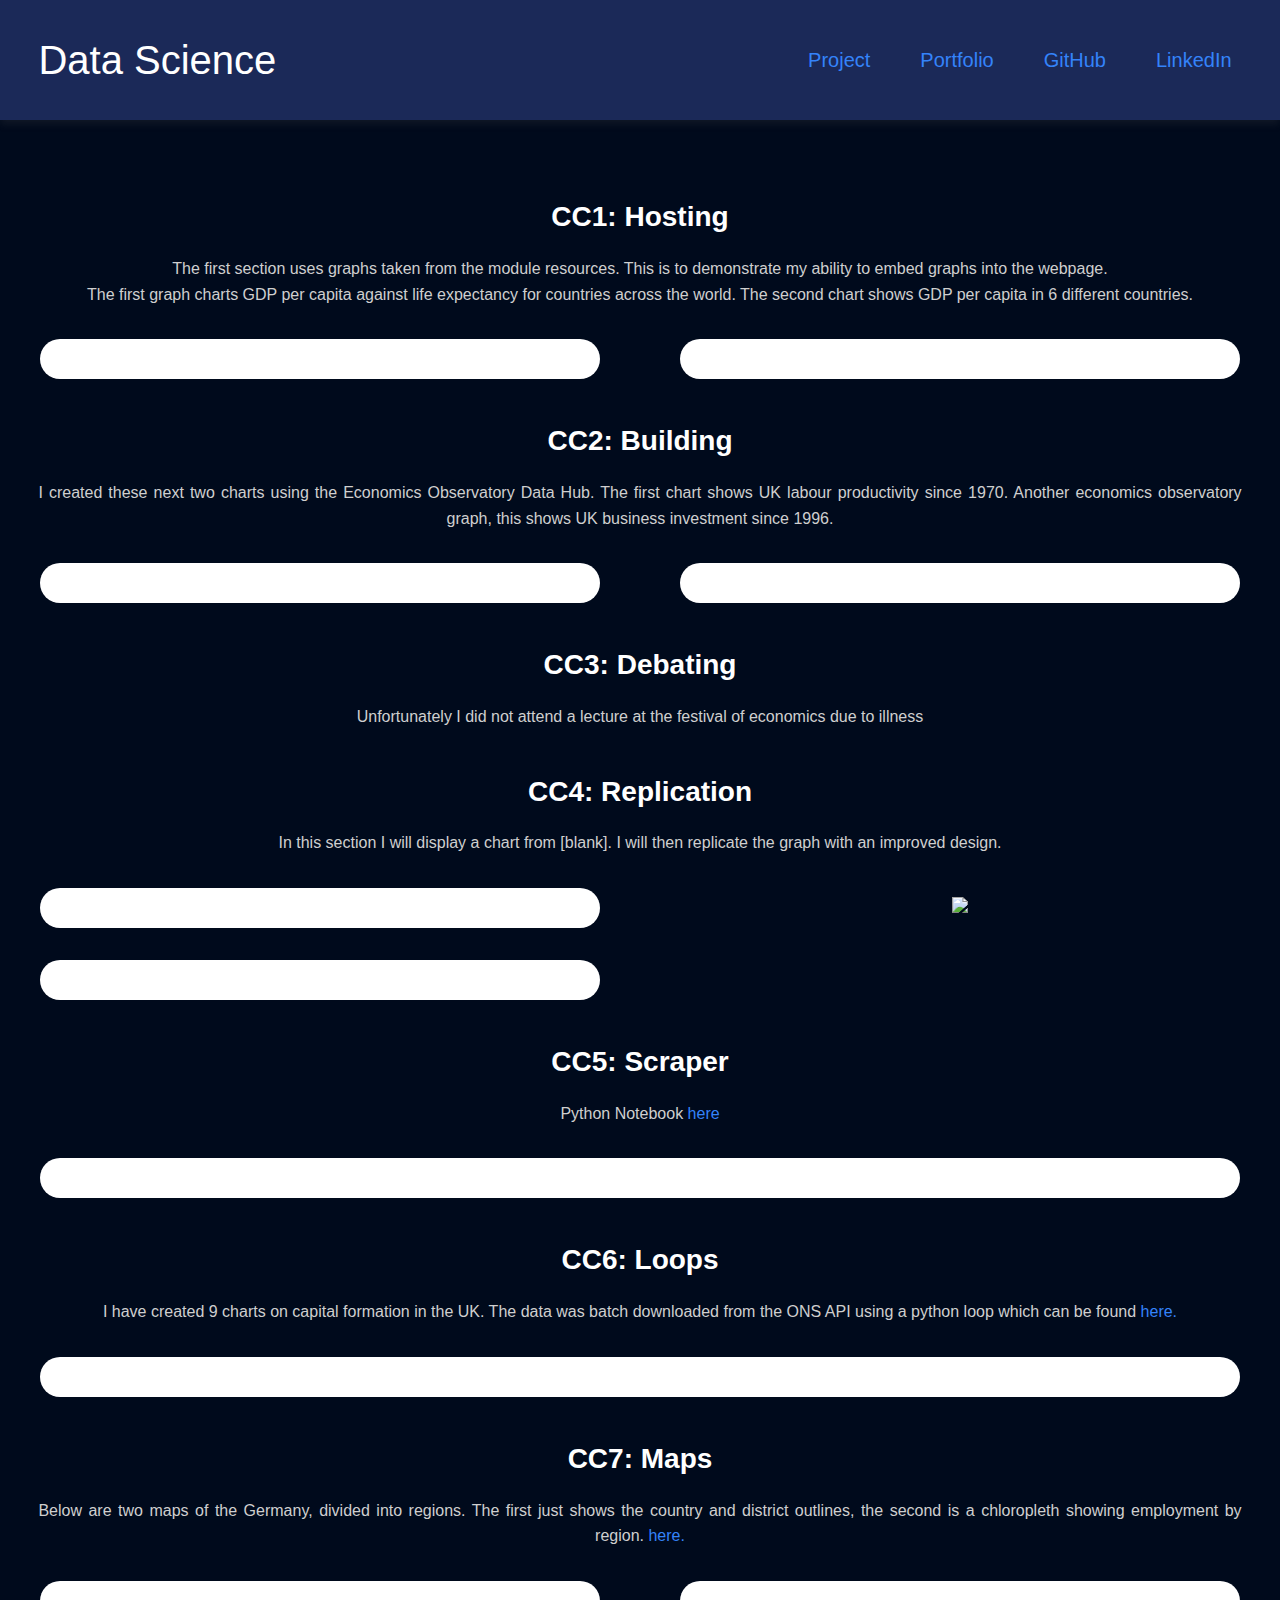
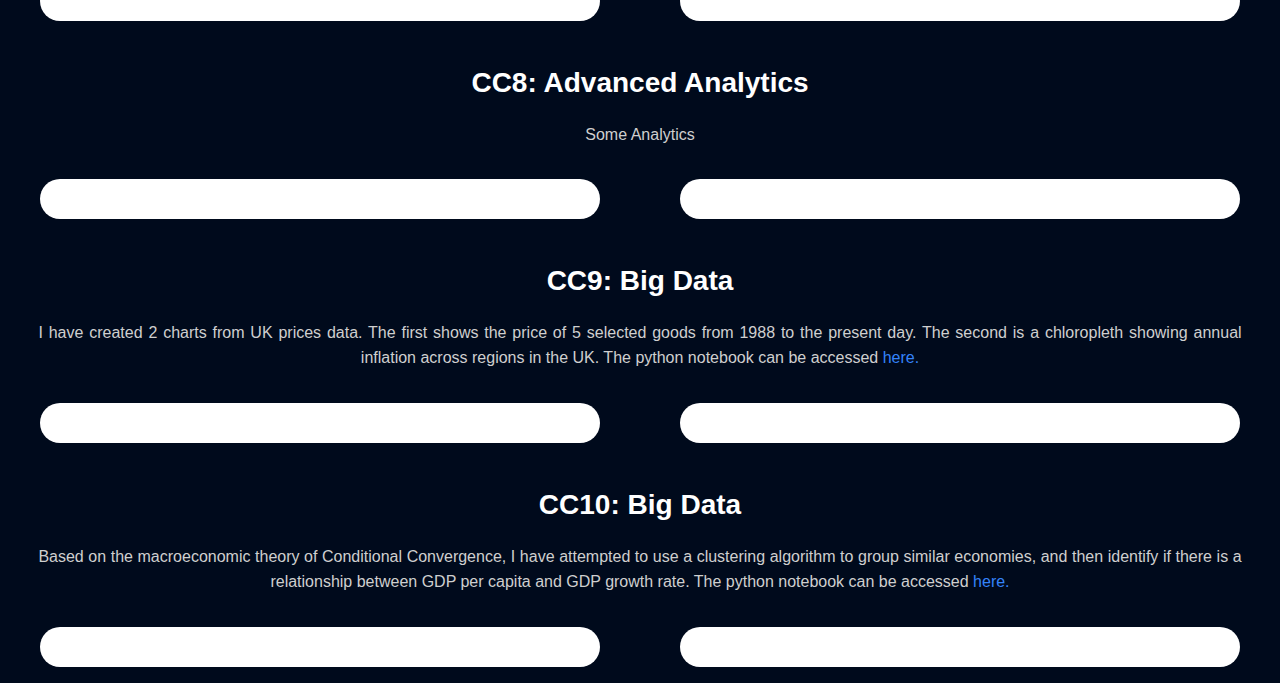
==== portfolio.html @ aefaff04 "replication cc" ====
<!DOCTYPE html>
<html> 

<head>    
    <!-- The head tag links to resources our page needs and defines information about it. Tags in the <head> aren't displayed on the page. -->    <!-- Try swapping example1.css to another, and take a look at example1.css to see if you understand it-->
    <link rel="stylesheet" type="text/css" href="index.css">
    <title>Nicholas Oldroyd Portfolio</title> <!-- The title displayed in the browser tab, not on the page itself -->

    <!-- This is a link to the vega-lite which we're using to make graphs -->
    <script src="https://cdn.jsdelivr.net/npm/vega@5"></script>
    <script src="https://cdn.jsdelivr.net/npm/vega-lite@5"></script>
    <script src="https://cdn.jsdelivr.net/npm/vega-embed@6"></script>
    <meta name="viewport" content="width=device-width, initial-scale=1">

    <style>
        #chartGrid {
            display: flex;
        }
        
    </style>
</head>

<body> 
    <div class="header">
        <div class="header-left">
            Data Science
        </div>
        <div class="header-right"> 
                    <a class="header-element" href="https://n-oldroyd.github.io">Project</a>
                    <a class="header-element" href="https://n-oldroyd.github.io/portfolio.html">Portfolio</a>
                    <a class="header-element" href="https://github.com/N-Oldroyd/N-Oldroyd.github.io">GitHub</a>
                    <a class="header-element" href="https://www.linkedin.com/in/nicholas-oldroyd-3911132a3/">LinkedIn</a>
        </div>
    </div>

    <br>
    <br>

    <!-- We're organising the page int, with eaccontaining a chart, title and a description -->
        <div class="row">
            <div>
                <h2>CC1: Hosting</h2>
                <p> 
                    The first section uses graphs taken from the module resources. This is to demonstrate my ability to embed graphs into the webpage.
                <br>
                The first graph charts GDP per capita against life expectancy for countries across the world. The second chart shows GDP per capita in 6 different countries.
                </p>
            </div>
            
        </div>

    

        <div class="row">
            <div>
                <figure id="Location2"></figure>
            </div>
            <div>
                <figure id="Location1"></figure> 
            </div>
        </div>

    <script>
        let figure_1_spec = "https://raw.githubusercontent.com/EconomicsObservatory/courses/main/2/s2_chart2.json"; // We're storing the URL of the graph we want to display in a variable
                                                                                                                        // You should have a spec for a graph in this same folder. Just specify its name here, e.g. let figure_1_spec = "chart1.json"
        vegaEmbed('#Location1', figure_1_spec) // We're using the vegaEmbed function to put a graph in the element with id figure_1
    </script>
    <script>        
        let figure_2_spec = "https://raw.githubusercontent.com/N-Oldroyd/N-Oldroyd.github.io/refs/heads/main/wk1_chart1.json"; 
        vegaEmbed('#Location2', figure_2_spec) 
        
    </script>


        <div class="row">
            <div>
                <h2>CC2: Building</h2>
                <p> 
                    I created these next two charts using the Economics Observatory Data Hub.  
                    The first chart shows UK labour productivity since 1970. Another economics observatory graph, this shows UK business investment since 1996.
                </p>
            </div>
            
            
        </div>

        <div class="row">
            <div>
                <figure id="Location3"></figure>
            </div>
            <div>
                <figure id="Location4"></figure>
            </div>
        </div>
        
    <script>        
        let figure_3_spec = "https://raw.githubusercontent.com/N-Oldroyd/N-Oldroyd.github.io/refs/heads/main/uk_productivity.json"; 
        vegaEmbed('#Location3', figure_3_spec) 
    </script>

    <script>        
        let figure_4_spec = "https://raw.githubusercontent.com/N-Oldroyd/N-Oldroyd.github.io/refs/heads/main/uk_bus_investment.json"; 
        vegaEmbed('#Location4', figure_4_spec) 
    </script>


        <div class="row">
            <div>
                <h2>CC3: Debating</h2>
                <p>
                    Unfortunately I did not attend a lecture at the festival of economics due to illness
                </p>
            </div>
        </div>
    


        <div class="row">
            <div>
                <h2>CC4: Replication</h2>
                <p>
                    In this section I will display a chart from [blank]. I will then replicate the graph with an improved design.
                </p>
            </div>
            
        </div>

    

        <div class="row">
                <div>
                    <figure id="Location6"></figure>
                </div>
                <div>
                <img src="https://raw.githubusercontent.com/N-Oldroyd/N-Oldroyd.github.io/refs/heads/main/tufte_image.png">
                </div>
                <div>
                    <figure id="Location17"></figure>
                </div>
            </div>

            <script>        
                let figure_17_spec = "https://raw.githubusercontent.com/N-Oldroyd/N-Oldroyd.github.io/refs/heads/main/tufte_improvement.json"; 
                vegaEmbed('#Location17', figure_17_spec) 
            </script>
            <script>        
                let figure_6_spec = "https://raw.githubusercontent.com/N-Oldroyd/N-Oldroyd.github.io/refs/heads/main/tufte_copy.vega"; 
                vegaEmbed('#Location6', figure_6_spec) 
            </script>

        <div class="row">
            <div>
                <h2>CC5: Scraper</h2>
                <p>
                    Python Notebook <a href="https://colab.research.google.com/drive/1_mjaSIK92zZlU6w-7JpMdXhY2xMoplzl?usp=sharing">here</a>
                </p>
            </div>
        </div>
        <div class="row">
            <div>
                <figure id="Location7"></figure>
            </div>
        </div>
    
        <script>        
            let figure_7_spec = "https://raw.githubusercontent.com/N-Oldroyd/N-Oldroyd.github.io/refs/heads/main/sailing_scraper_chart.json"; 
            vegaEmbed('#Location7', figure_7_spec) 
        </script>


        <div class="row">
            <div>
                <h2>CC6: Loops</h2>
                <p>
                    I have created 9 charts on capital formation in the UK. The data was batch downloaded from the ONS API using a python loop which can be found 
                    <a href = 'https://colab.research.google.com/drive/1PpciCS-9NJ8jqQnmZk7qFUiHZkbI3kdY?usp=sharing'>here.</a>
                </p>
            </div>
        </div>

        <div class="row">
            <div>
                <figure id="Location8"></figure>
            </div>
        </div>
    
    <script>        
        let figure_8_spec = "https://raw.githubusercontent.com/N-Oldroyd/N-Oldroyd.github.io/refs/heads/main/capital_charts.json"; 
        vegaEmbed('#Location8', figure_8_spec) 
    </script>

<div class="row">
    <div>
        <h2>CC7: Maps</h2>
        <p>
            Below are two maps of the Germany, divided into regions. The first just shows the country and district outlines, the second
            is a chloropleth showing employment by region.
            <a href = 'https://colab.research.google.com/drive/1PpciCS-9NJ8jqQnmZk7qFUiHZkbI3kdY?usp=sharing'>here.</a>
        </p>
    </div>
</div>

<div class="row">
    <div>
        <figure id="Location9"></figure>
    </div>
    <div>
        <figure id="Location10"></figure>
    </div>
</div>

<script>        
let figure_9_spec = "https://raw.githubusercontent.com/N-Oldroyd/N-Oldroyd.github.io/refs/heads/main/germany_map.json"; 
vegaEmbed('#Location9', figure_9_spec) 
</script>

<script>        
    let figure_10_spec = "https://raw.githubusercontent.com/N-Oldroyd/N-Oldroyd.github.io/refs/heads/main/germany_employment_map.json"; 
    vegaEmbed('#Location10', figure_10_spec) 
    </script>

<div class="row">
    <div>
        <h2>CC8: Advanced Analytics</h2>
        <p>
            Some Analytics
        </p>
    </div>
</div>

<div class="row">
    <div>
        <figure id="Location11"></figure>
    </div>
    <div>
        <figure id="Location12"></figure>
    </div>
</div>

<script>        
let figure_11_spec = "https://raw.githubusercontent.com/N-Oldroyd/N-Oldroyd.github.io/refs/heads/main/gdphrs_gfcf_chart.json"; 
vegaEmbed('#Location11', figure_11_spec) 
</script>

<script>        
    let figure_12_spec = "https://raw.githubusercontent.com/N-Oldroyd/N-Oldroyd.github.io/refs/heads/main/germany_employment_map.json"; 
    vegaEmbed('#Location12', figure_12_spec) 
    </script>

<div class="row">
    <div>
        <h2>CC9: Big Data</h2>
        <p>
            I have created 2 charts from UK prices data. The first shows the price of 5 selected goods from 1988 to the present day.
            The second is a chloropleth showing annual inflation across regions in the UK. The python notebook can be accessed 
            <a href = 'https://colab.research.google.com/drive/1tYeB_kkpq83DTimM967jhnOpi1T4MmuJ?usp=sharing'>here.</a>
        </p>
    </div>
    
</div>


<div class="row">
    <div>
        <figure id="Location13"></figure>
    </div>
    <div>
        <figure id="Location14"></figure>
    </div>
</div>

<script>        
    let figure_13_spec = "https://raw.githubusercontent.com/N-Oldroyd/N-Oldroyd.github.io/refs/heads/main/vice_price_chart.json"; 
    vegaEmbed('#Location13', figure_13_spec) 
</script>

<script>        
let figure_14_spec = "https://raw.githubusercontent.com/N-Oldroyd/N-Oldroyd.github.io/refs/heads/main/regional_inflation_chloropleth.json"; 
vegaEmbed('#Location14', figure_14_spec) 
</script>

<div class="row">
    <div>
        <h2>CC10: Big Data</h2>
            <p>
                Based on the macroeconomic theory of Conditional Convergence, I have attempted to use a clustering algorithm to
                group similar economies, and then identify if there is a relationship between GDP per capita and GDP growth rate.
                The python notebook can be accessed 
                <a href = 'https://colab.research.google.com/drive/1tYeB_kkpq83DTimM967jhnOpi1T4MmuJ?usp=sharing'>here.</a>
            </p>
        </div>              
</div>
            

<div class="row">
    <div>
        <figure id="Location15"></figure>
    </div>
    <div>
        <figure id="Location16"></figure>
    </div>
</div>

<script>        
    let figure_15_spec = "https://raw.githubusercontent.com/N-Oldroyd/N-Oldroyd.github.io/refs/heads/main/vice_price_chart.json"; 
    vegaEmbed('#Location15', figure_15_spec) 
</script>

<script>        
let figure_16_spec = "https://raw.githubusercontent.com/N-Oldroyd/N-Oldroyd.github.io/refs/heads/main/regional_inflation_chloropleth.json"; 
vegaEmbed('#Location16', figure_16_spec) 
</script>


</body>
    
</html>
---- index.css ----
body { 
  font-family: 'Gill Sans', Helvetica, Arial, sans-serif;
  font-size: 16px;
  color: #cfcfcf;
  line-height: 1.6;
  background-color: #000a1c;
  padding-top: 0px;
  margin: 0px
}


/* Headings */
.header {
  text-align: center;
  background: #1b2958;
  color: rgb(255, 255, 255);
  font-size: 30px;
  display: flex;
  justify-content: space-between;
  align-items: center;
  height: 120px;
  width: 100%;
  box-shadow: 0px 4px 8px rgba(87, 87, 87, 0.2);
}

.header-element {
  font-size: 20px;
  text-align: center;
  color: rgb(52, 131, 250);
  padding: 10px;
  border-radius: 5px
}

.header-right {
  display: flex;
  gap: 30px;
  float:right;
  text-align: center;
  padding-right: 3%;
}

.header-left {
  float: left;
  font-size: 40px;
  padding-left: 3%;
}

h1, h2, h3, h4, h5, h6 {
  color: #ffffff;
  margin-top: 24px;
  margin-bottom: 16px;
  font-weight: 600;
}

/* We want the headings to be a little bigger than the paragraph text */
.big { /* This is the class we created in the HTML file, you can use it to style any element */
  font-size: 2.5em;
}

h2 {
  font-size: 1.75em;
}

.small {
  font-size: 1.25em;
}

/* Paragraph */
p {
  margin-bottom: 1em;
  font-weight: 300;
  margin-right: 3%;
  margin-left: 3%;
  text-align: justify;
  text-align-last: center;
  text-justify: inter-word;
}

.row {
  display: grid;
  grid-template-columns: repeat(auto-fit, minmax(500px, 1fr));
  align-items: center;
  text-align: center;

}
/* Links */
/* We want the links to be a little more visible  and a different color */
a {
  color: rgb(52, 131, 250);
  text-decoration: none;
}

a:hover {
  background-color: white;
  
}
  
/* Images */
img {
  max-width: 100%;
  height: auto;
}

figure {
  border-radius: 20px;
  padding: 20px;
  background-color: white;
}
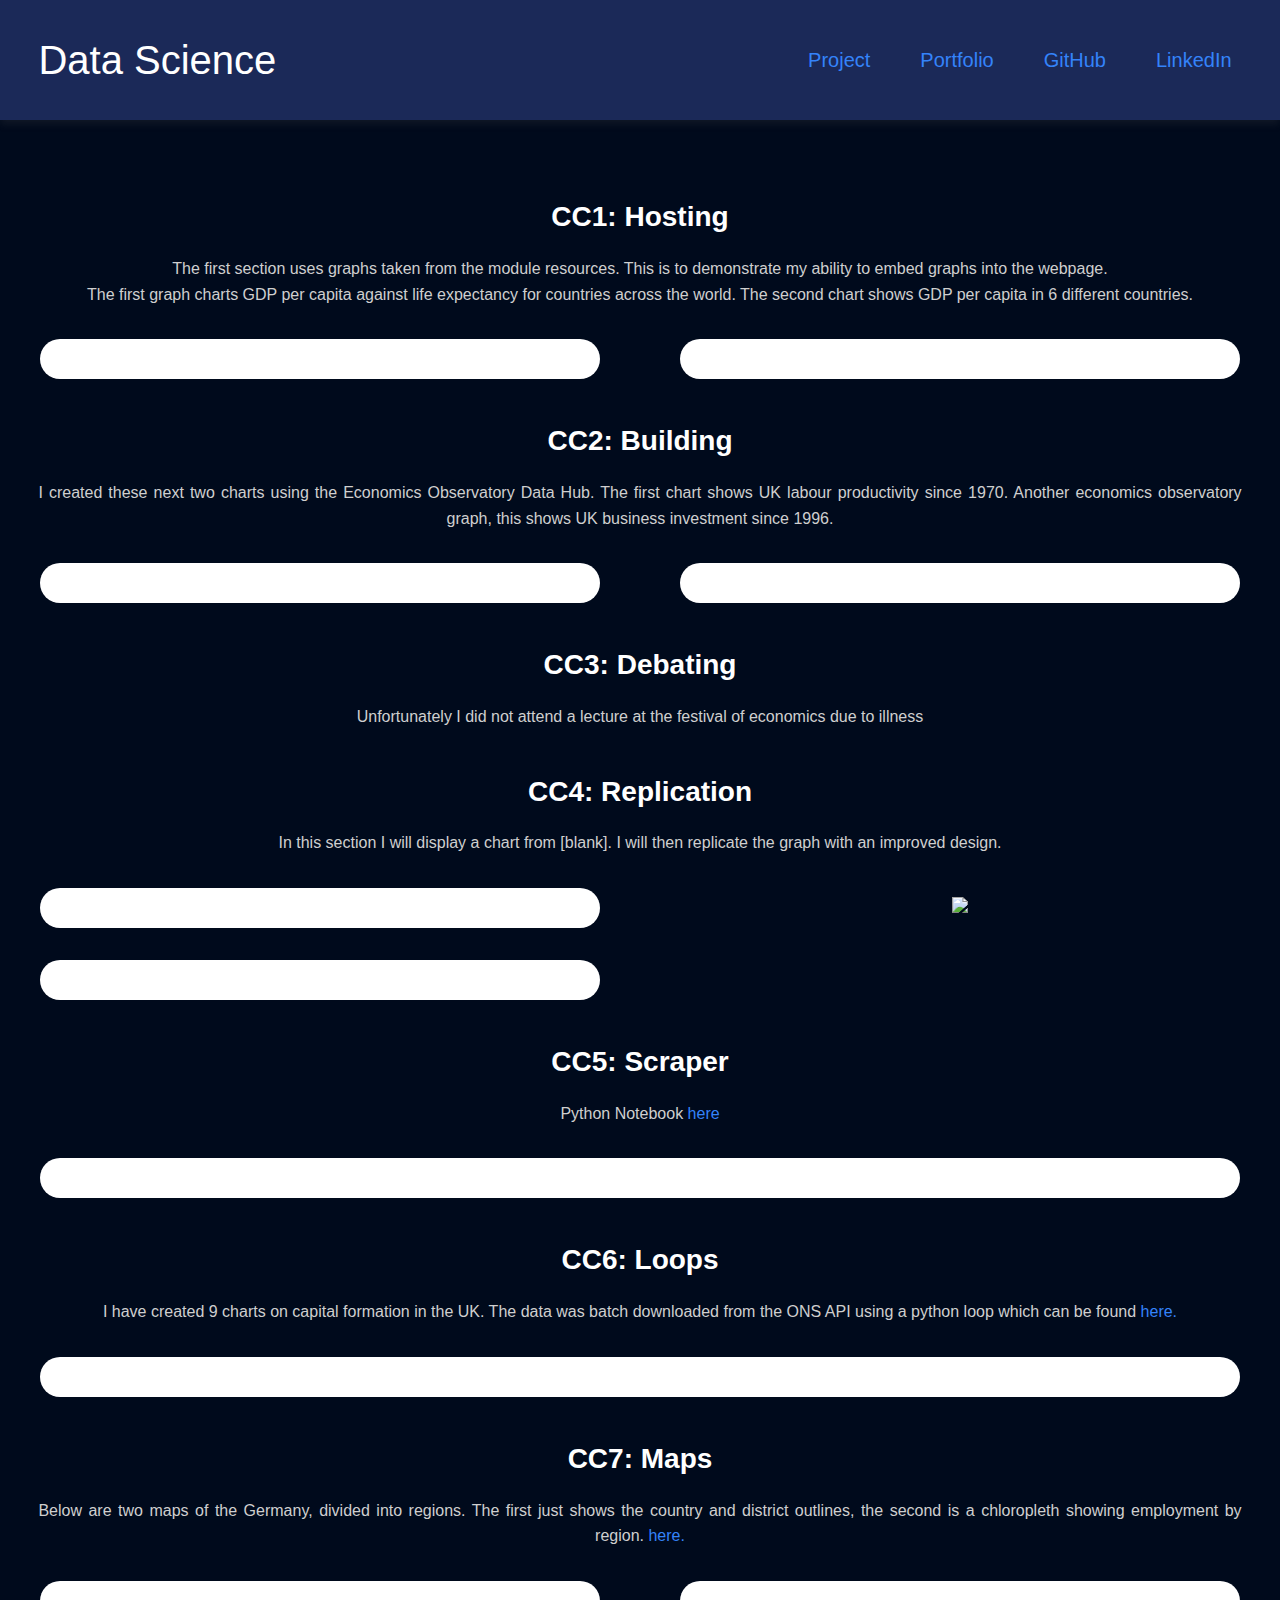
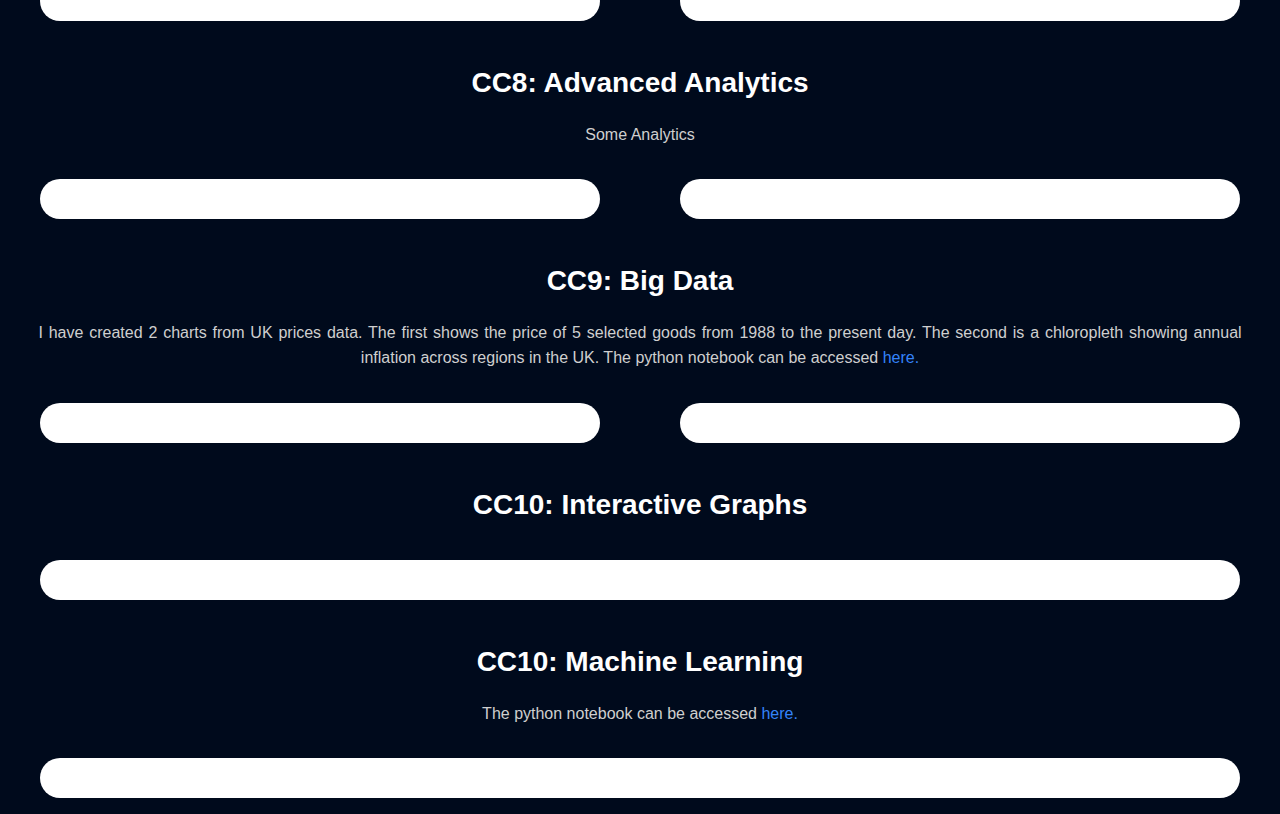
==== commit a41605e1: "ml graph" ====
--- a/portfolio.html
+++ b/portfolio.html
@@ -281,12 +281,9 @@
 
 <div class="row">
     <div>
-        <h2>CC10: Big Data</h2>
+        <h2>CC10: Interactive Graphs</h2>
             <p>
-                Based on the macroeconomic theory of Conditional Convergence, I have attempted to use a clustering algorithm to
-                group similar economies, and then identify if there is a relationship between GDP per capita and GDP growth rate.
-                The python notebook can be accessed 
-                <a href = 'https://colab.research.google.com/drive/1tYeB_kkpq83DTimM967jhnOpi1T4MmuJ?usp=sharing'>here.</a>
+                
             </p>
         </div>              
 </div>
@@ -294,15 +291,40 @@
 
 <div class="row">
     <div>
+        <figure id="Location19"></figure>
+    </div>
+</div>
+
+<script>        
+    let figure_18_spec = "https://raw.githubusercontent.com/N-Oldroyd/N-Oldroyd.github.io/refs/heads/main/european_productivity_chart.json"; 
+    vegaEmbed('#Location15', figure_19_spec) 
+</script>
+
+<script>        
+let figure_19_spec = "https://raw.githubusercontent.com/N-Oldroyd/N-Oldroyd.github.io/refs/heads/main/real_productivity_chart.json"; 
+vegaEmbed('#Location19', figure_19_spec) 
+</script>
+
+<div class="row">
+    <div>
+        <h2>CC10: Machine Learning</h2>
+            <p>
+                
+                The python notebook can be accessed 
+                <a href = 'https://colab.research.google.com/drive/1V56JE5NdnYn-XJB4FeizbnlNNVXMVbnK?usp=sharing'>here.</a>
+            </p>
+        </div>              
+</div>
+            
+
+<div class="row">
+    <div>
         <figure id="Location15"></figure>
     </div>
-    <div>
-        <figure id="Location16"></figure>
-    </div>
-</div>
-
-<script>        
-    let figure_15_spec = "https://raw.githubusercontent.com/N-Oldroyd/N-Oldroyd.github.io/refs/heads/main/vice_price_chart.json"; 
+</div>
+
+<script>        
+    let figure_15_spec = "https://raw.githubusercontent.com/N-Oldroyd/N-Oldroyd.github.io/refs/heads/main/ml_clusters.json"; 
     vegaEmbed('#Location15', figure_15_spec) 
 </script>
 
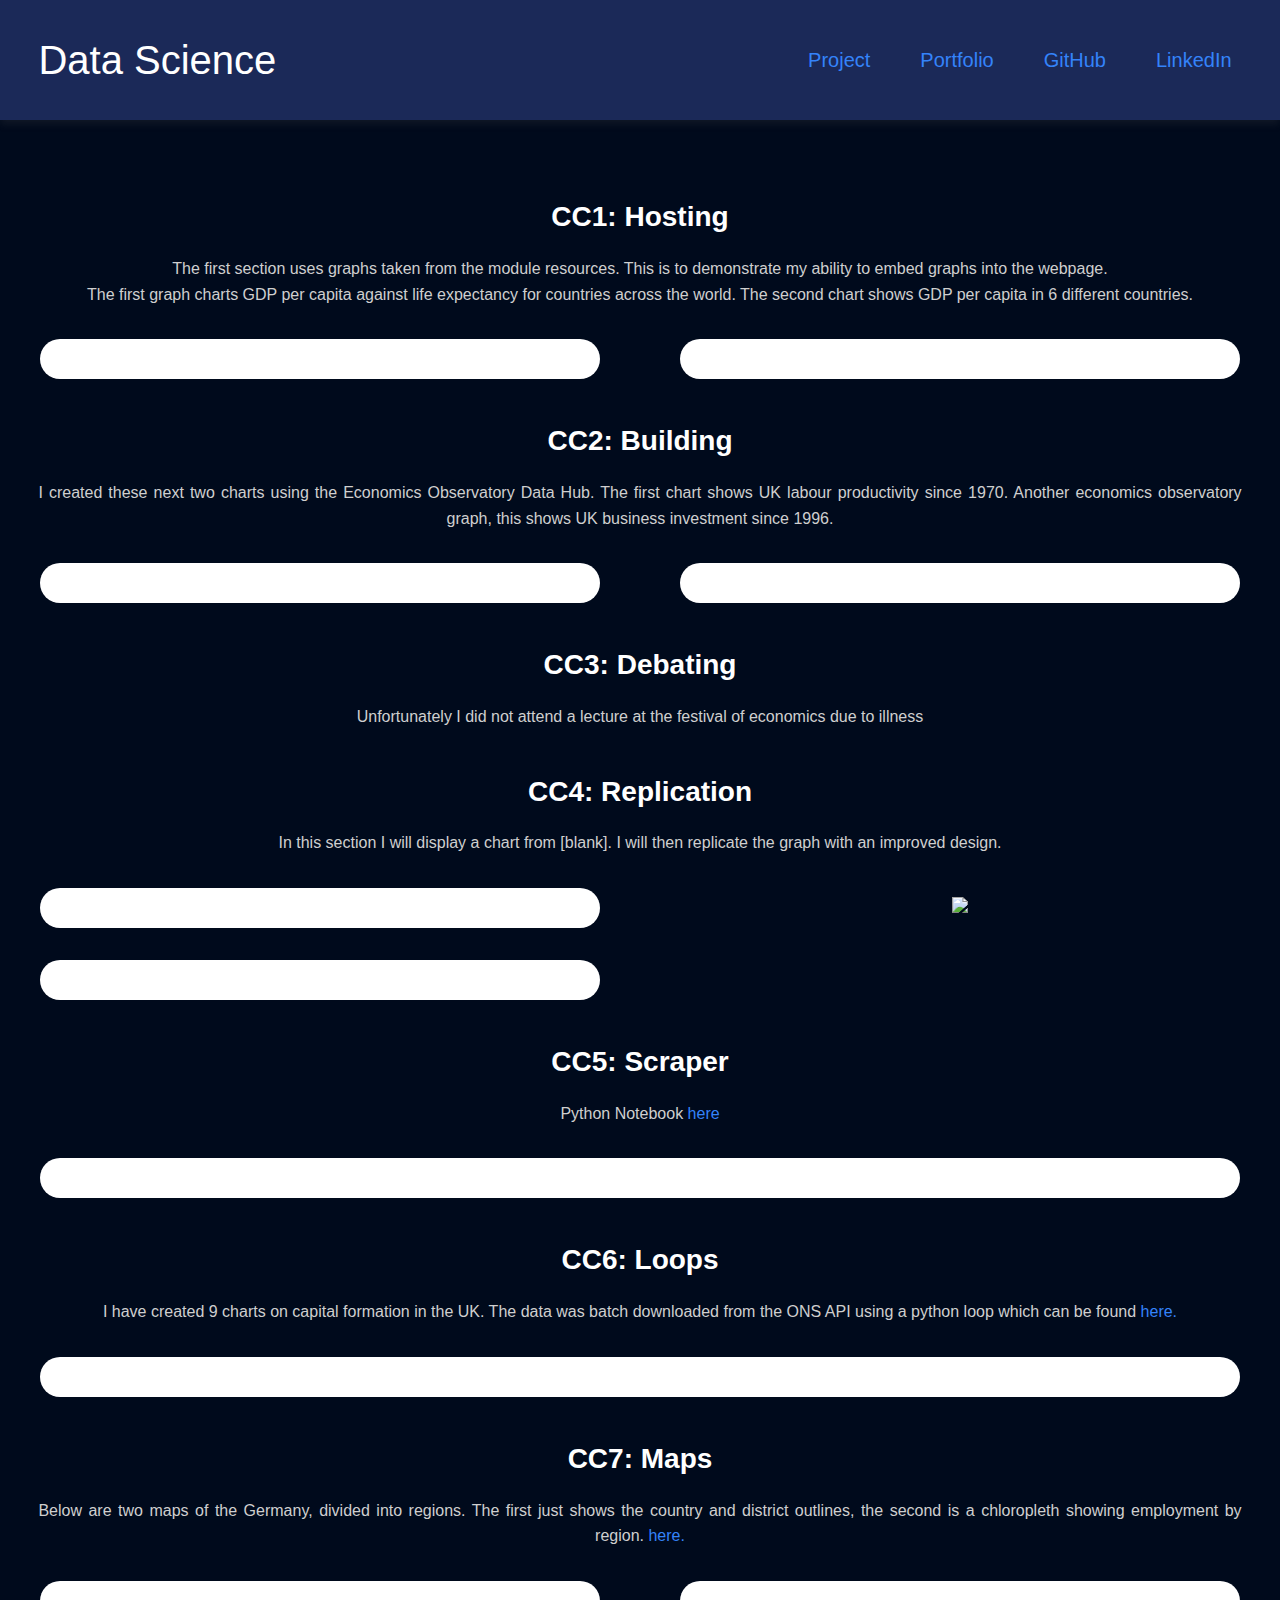
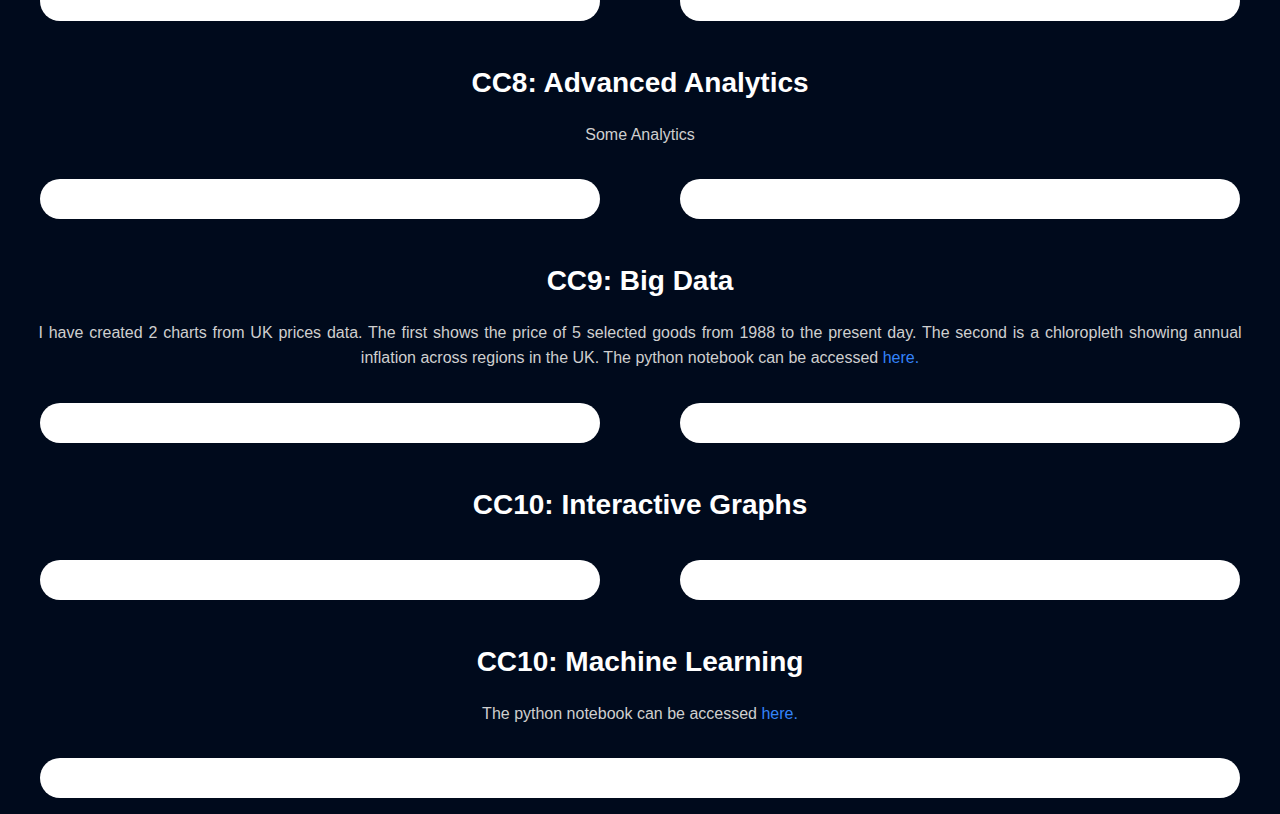
==== commit b8eeafa0: "sdfnjo" ====
--- a/portfolio.html
+++ b/portfolio.html
@@ -293,6 +293,9 @@
     <div>
         <figure id="Location19"></figure>
     </div>
+    <div>
+        <figure id="Location18"></figure>
+    </div>
 </div>
 
 <script>        
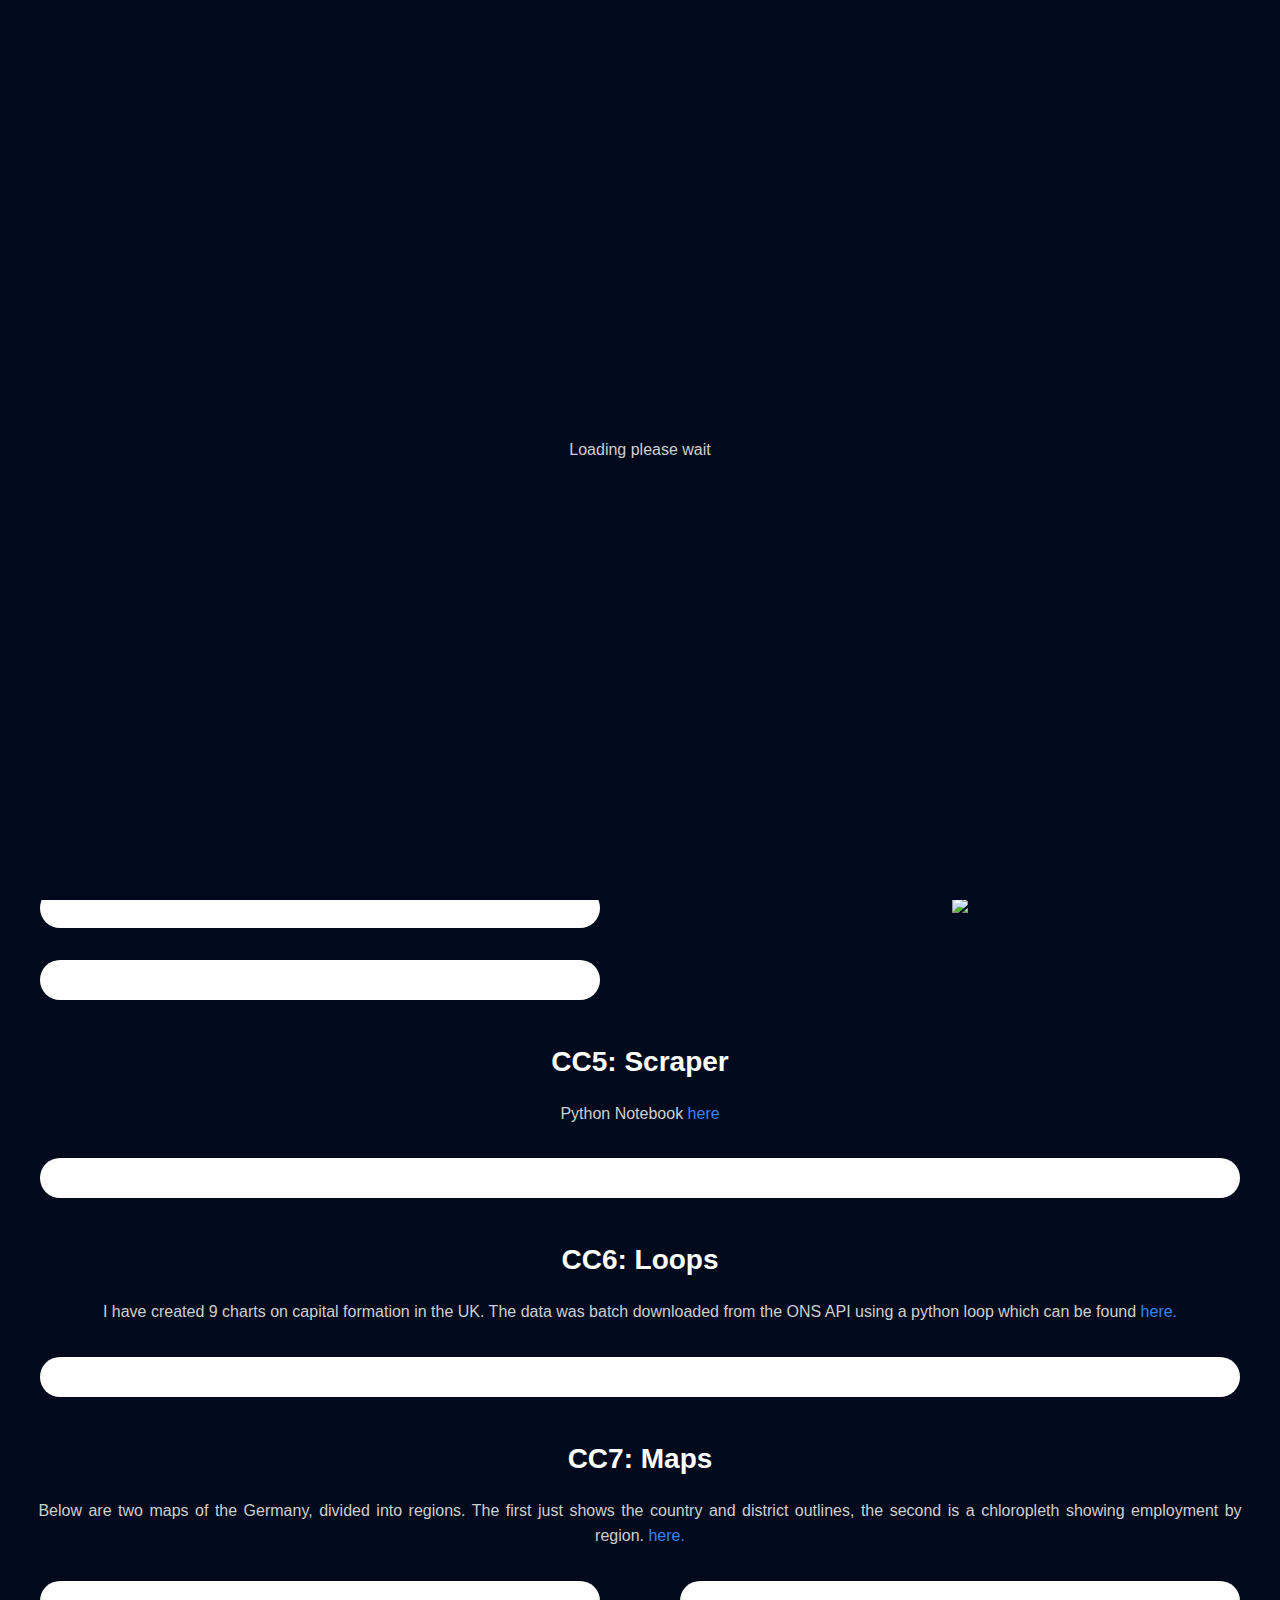
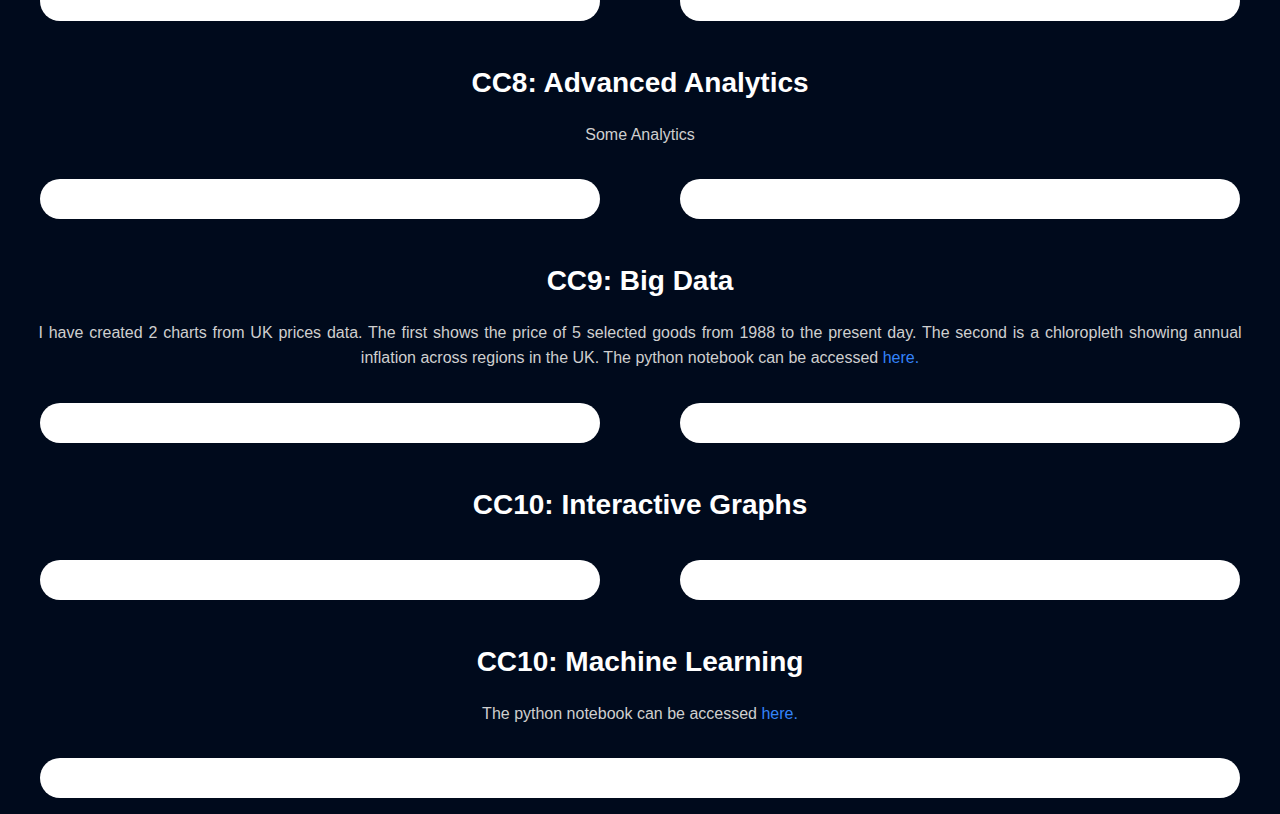
==== commit 060032ff: "loading screen" ====
--- a/portfolio.html
+++ b/portfolio.html
@@ -21,6 +21,20 @@
 </head>
 
 <body> 
+
+    <div class="loadingscreen">
+        <p>
+            Loading please wait
+        </p>
+        </div>
+        
+        <script>
+            var loadingscreen = document.querySelector(".loadingscreen");
+            window.addEventListener('load', function() {
+          loadingScreen.style.display = 'none';
+        })
+        </script>
+        
     <div class="header">
         <div class="header-left">
             Data Science
--- a/index.css
+++ b/index.css
@@ -107,3 +107,14 @@
   padding: 20px;
   background-color: white;
 }
+
+.loadingscreen {
+  position: absolute;
+  z-index: 5;
+  width: 100%;
+  height: 100%;
+  background-color: #000a1c;
+  display: flex;
+  align-items: center;
+  justify-content: center;
+}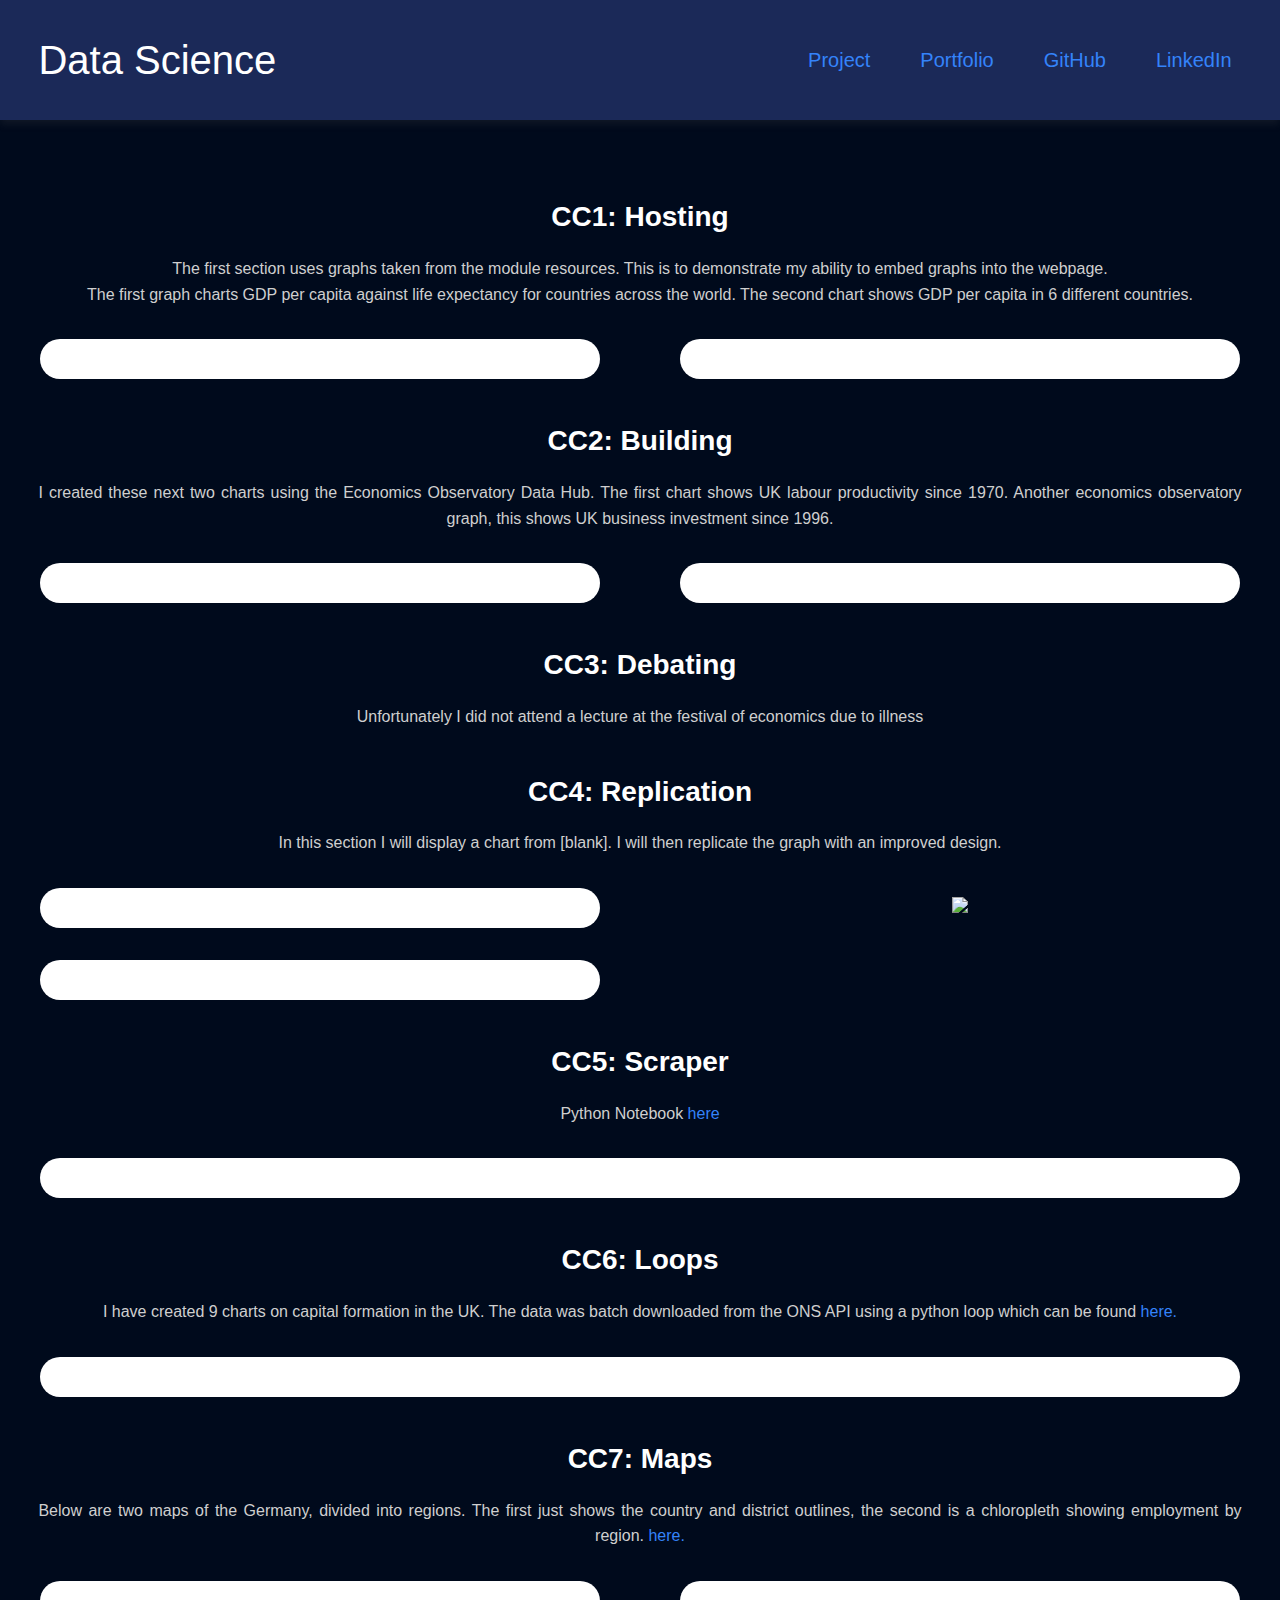
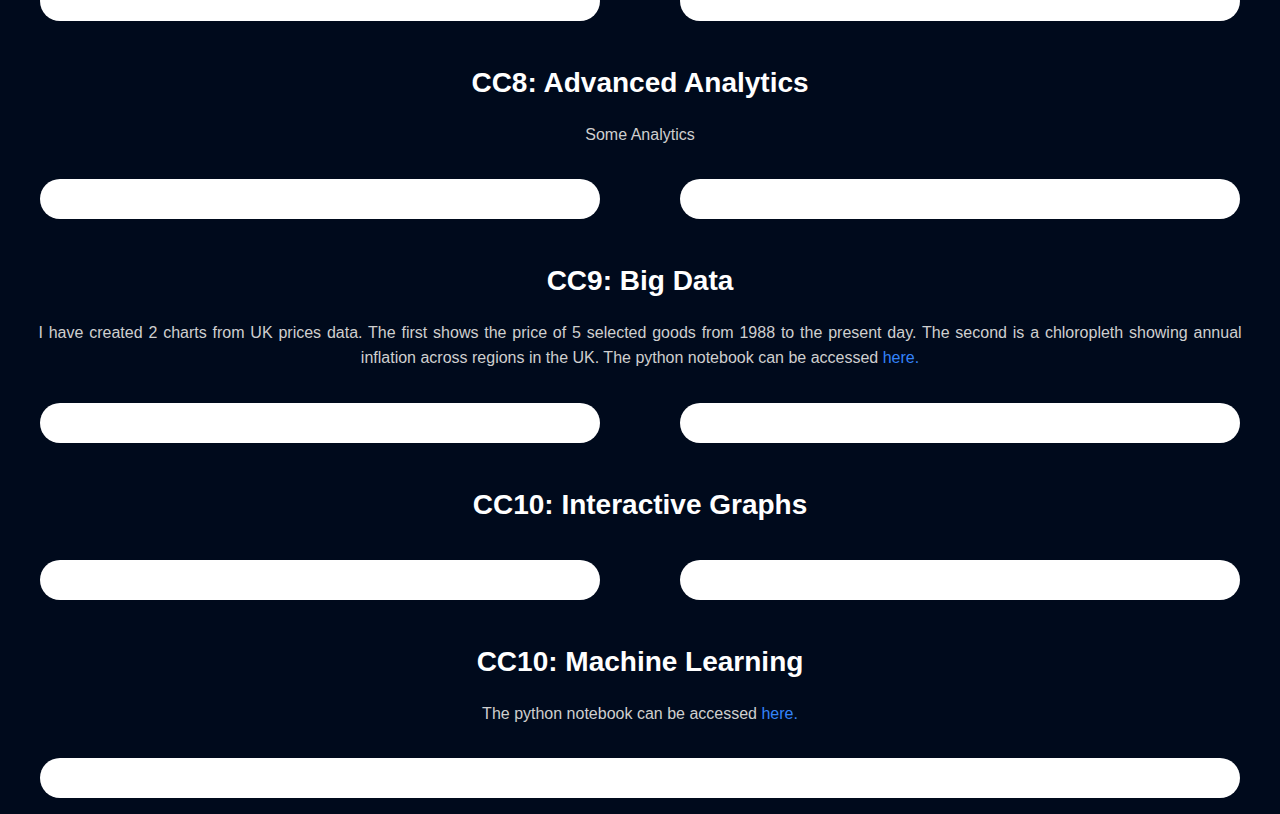
==== commit 64b0cfd0: "woof" ====
--- a/portfolio.html
+++ b/portfolio.html
@@ -22,19 +22,7 @@
 
 <body> 
 
-    <div class="loadingscreen">
-        <p>
-            Loading please wait
-        </p>
-        </div>
-        
-        <script>
-            var loadingscreen = document.querySelector(".loadingscreen");
-            window.addEventListener('load', function() {
-          loadingScreen.style.display = 'none';
-        })
-        </script>
-        
+
     <div class="header">
         <div class="header-left">
             Data Science
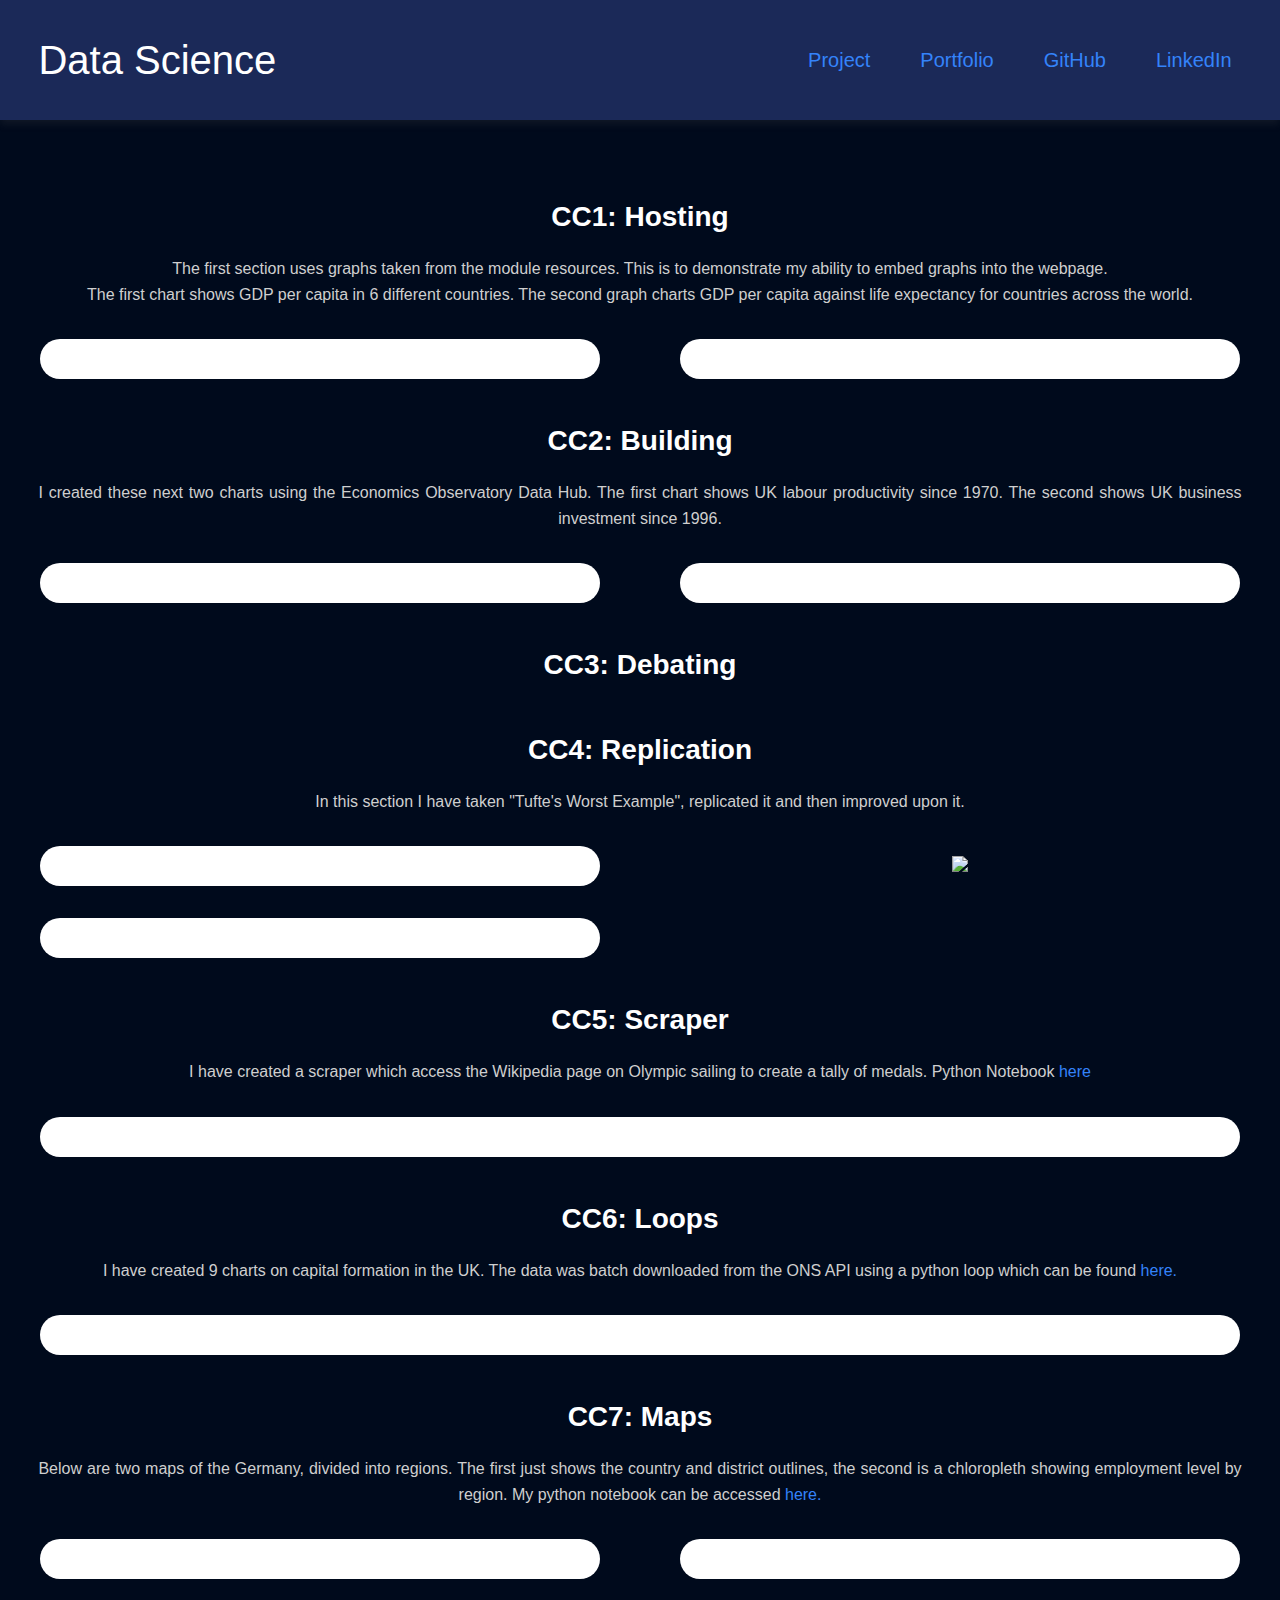
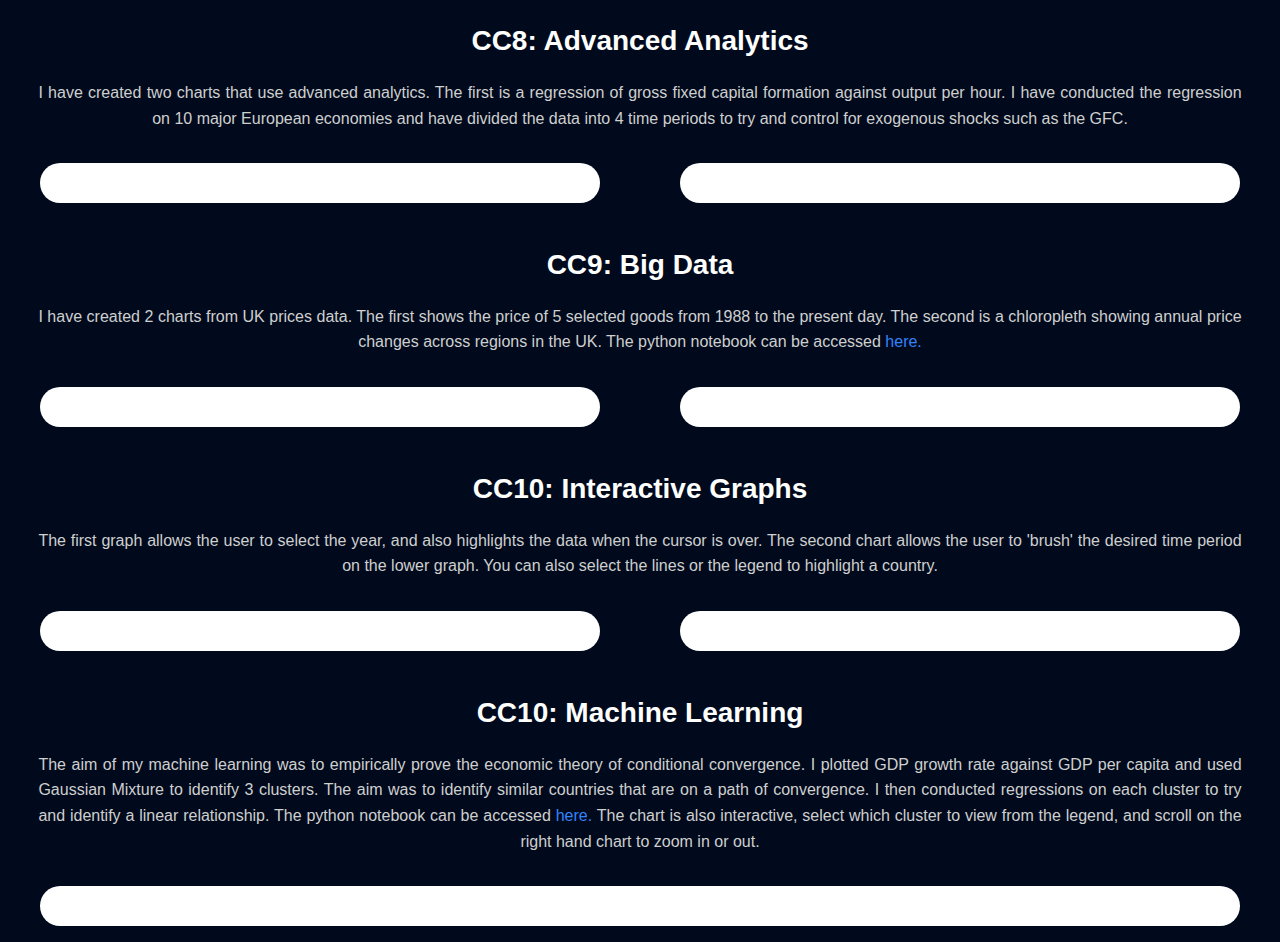
==== commit 56ce2b08: "nearly" ====
--- a/portfolio.html
+++ b/portfolio.html
@@ -45,7 +45,7 @@
                 <p> 
                     The first section uses graphs taken from the module resources. This is to demonstrate my ability to embed graphs into the webpage.
                 <br>
-                The first graph charts GDP per capita against life expectancy for countries across the world. The second chart shows GDP per capita in 6 different countries.
+                The first chart shows GDP per capita in 6 different countries. The second graph charts GDP per capita against life expectancy for countries across the world. 
                 </p>
             </div>
             
@@ -79,7 +79,7 @@
                 <h2>CC2: Building</h2>
                 <p> 
                     I created these next two charts using the Economics Observatory Data Hub.  
-                    The first chart shows UK labour productivity since 1970. Another economics observatory graph, this shows UK business investment since 1996.
+                    The first chart shows UK labour productivity since 1970. The second shows UK business investment since 1996.
                 </p>
             </div>
             
@@ -110,7 +110,7 @@
             <div>
                 <h2>CC3: Debating</h2>
                 <p>
-                    Unfortunately I did not attend a lecture at the festival of economics due to illness
+                    
                 </p>
             </div>
         </div>
@@ -121,7 +121,7 @@
             <div>
                 <h2>CC4: Replication</h2>
                 <p>
-                    In this section I will display a chart from [blank]. I will then replicate the graph with an improved design.
+                    In this section I have taken "Tufte's Worst Example", replicated it and then improved upon it. 
                 </p>
             </div>
             
@@ -134,7 +134,7 @@
                     <figure id="Location6"></figure>
                 </div>
                 <div>
-                <img src="https://raw.githubusercontent.com/N-Oldroyd/N-Oldroyd.github.io/refs/heads/main/tufte_image.png">
+                <img src="https://raw.githubusercontent.com/N-Oldroyd/N-Oldroyd.github.io/refs/heads/main/tufte_image.png" width="300">
                 </div>
                 <div>
                     <figure id="Location17"></figure>
@@ -154,7 +154,7 @@
             <div>
                 <h2>CC5: Scraper</h2>
                 <p>
-                    Python Notebook <a href="https://colab.research.google.com/drive/1_mjaSIK92zZlU6w-7JpMdXhY2xMoplzl?usp=sharing">here</a>
+                    I have created a scraper which access the Wikipedia page on Olympic sailing to create a tally of medals. Python Notebook <a href="https://colab.research.google.com/drive/1_mjaSIK92zZlU6w-7JpMdXhY2xMoplzl?usp=sharing">here</a>
                 </p>
             </div>
         </div>
@@ -196,7 +196,7 @@
         <h2>CC7: Maps</h2>
         <p>
             Below are two maps of the Germany, divided into regions. The first just shows the country and district outlines, the second
-            is a chloropleth showing employment by region.
+            is a chloropleth showing employment level by region. My python notebook can be accessed 
             <a href = 'https://colab.research.google.com/drive/1PpciCS-9NJ8jqQnmZk7qFUiHZkbI3kdY?usp=sharing'>here.</a>
         </p>
     </div>
@@ -225,7 +225,9 @@
     <div>
         <h2>CC8: Advanced Analytics</h2>
         <p>
-            Some Analytics
+            I have created two charts that use advanced analytics. The first is a regression of gross fixed capital formation against output per hour. I have 
+            conducted the regression on 10 major European economies and have divided the data into 4 time periods to try and control for exogenous shocks such as 
+            the GFC.
         </p>
     </div>
 </div>
@@ -254,7 +256,7 @@
         <h2>CC9: Big Data</h2>
         <p>
             I have created 2 charts from UK prices data. The first shows the price of 5 selected goods from 1988 to the present day.
-            The second is a chloropleth showing annual inflation across regions in the UK. The python notebook can be accessed 
+            The second is a chloropleth showing annual price changes across regions in the UK. The python notebook can be accessed 
             <a href = 'https://colab.research.google.com/drive/1tYeB_kkpq83DTimM967jhnOpi1T4MmuJ?usp=sharing'>here.</a>
         </p>
     </div>
@@ -285,7 +287,8 @@
     <div>
         <h2>CC10: Interactive Graphs</h2>
             <p>
-                
+                The first graph allows the user to select the year, and also highlights the data when the cursor is over. The second chart allows the user to 
+                'brush' the desired time period on the lower graph. You can also select the lines or the legend to highlight a country.
             </p>
         </div>              
 </div>
@@ -302,7 +305,7 @@
 
 <script>        
     let figure_18_spec = "https://raw.githubusercontent.com/N-Oldroyd/N-Oldroyd.github.io/refs/heads/main/european_productivity_chart.json"; 
-    vegaEmbed('#Location15', figure_19_spec) 
+    vegaEmbed('#Location18', figure_18_spec) 
 </script>
 
 <script>        
@@ -314,9 +317,11 @@
     <div>
         <h2>CC10: Machine Learning</h2>
             <p>
-                
-                The python notebook can be accessed 
-                <a href = 'https://colab.research.google.com/drive/1V56JE5NdnYn-XJB4FeizbnlNNVXMVbnK?usp=sharing'>here.</a>
+                The aim of my machine learning was to empirically prove the economic theory of conditional convergence. I plotted GDP growth rate 
+                against GDP per capita and used Gaussian Mixture to identify 3 clusters. The aim was to identify similar countries that are on a path of convergence. 
+                I then conducted regressions on each cluster to try and identify a linear relationship. The python notebook can be accessed 
+                <a href = 'https://colab.research.google.com/drive/1V56JE5NdnYn-XJB4FeizbnlNNVXMVbnK?usp=sharing'>here.</a> The chart is also interactive, select which cluster 
+                to view from the legend, and scroll on the right hand chart to zoom in or out.
             </p>
         </div>              
 </div>
--- a/index.css
+++ b/index.css
@@ -89,6 +89,7 @@
 a {
   color: rgb(52, 131, 250);
   text-decoration: none;
+  
 }
 
 a:hover {
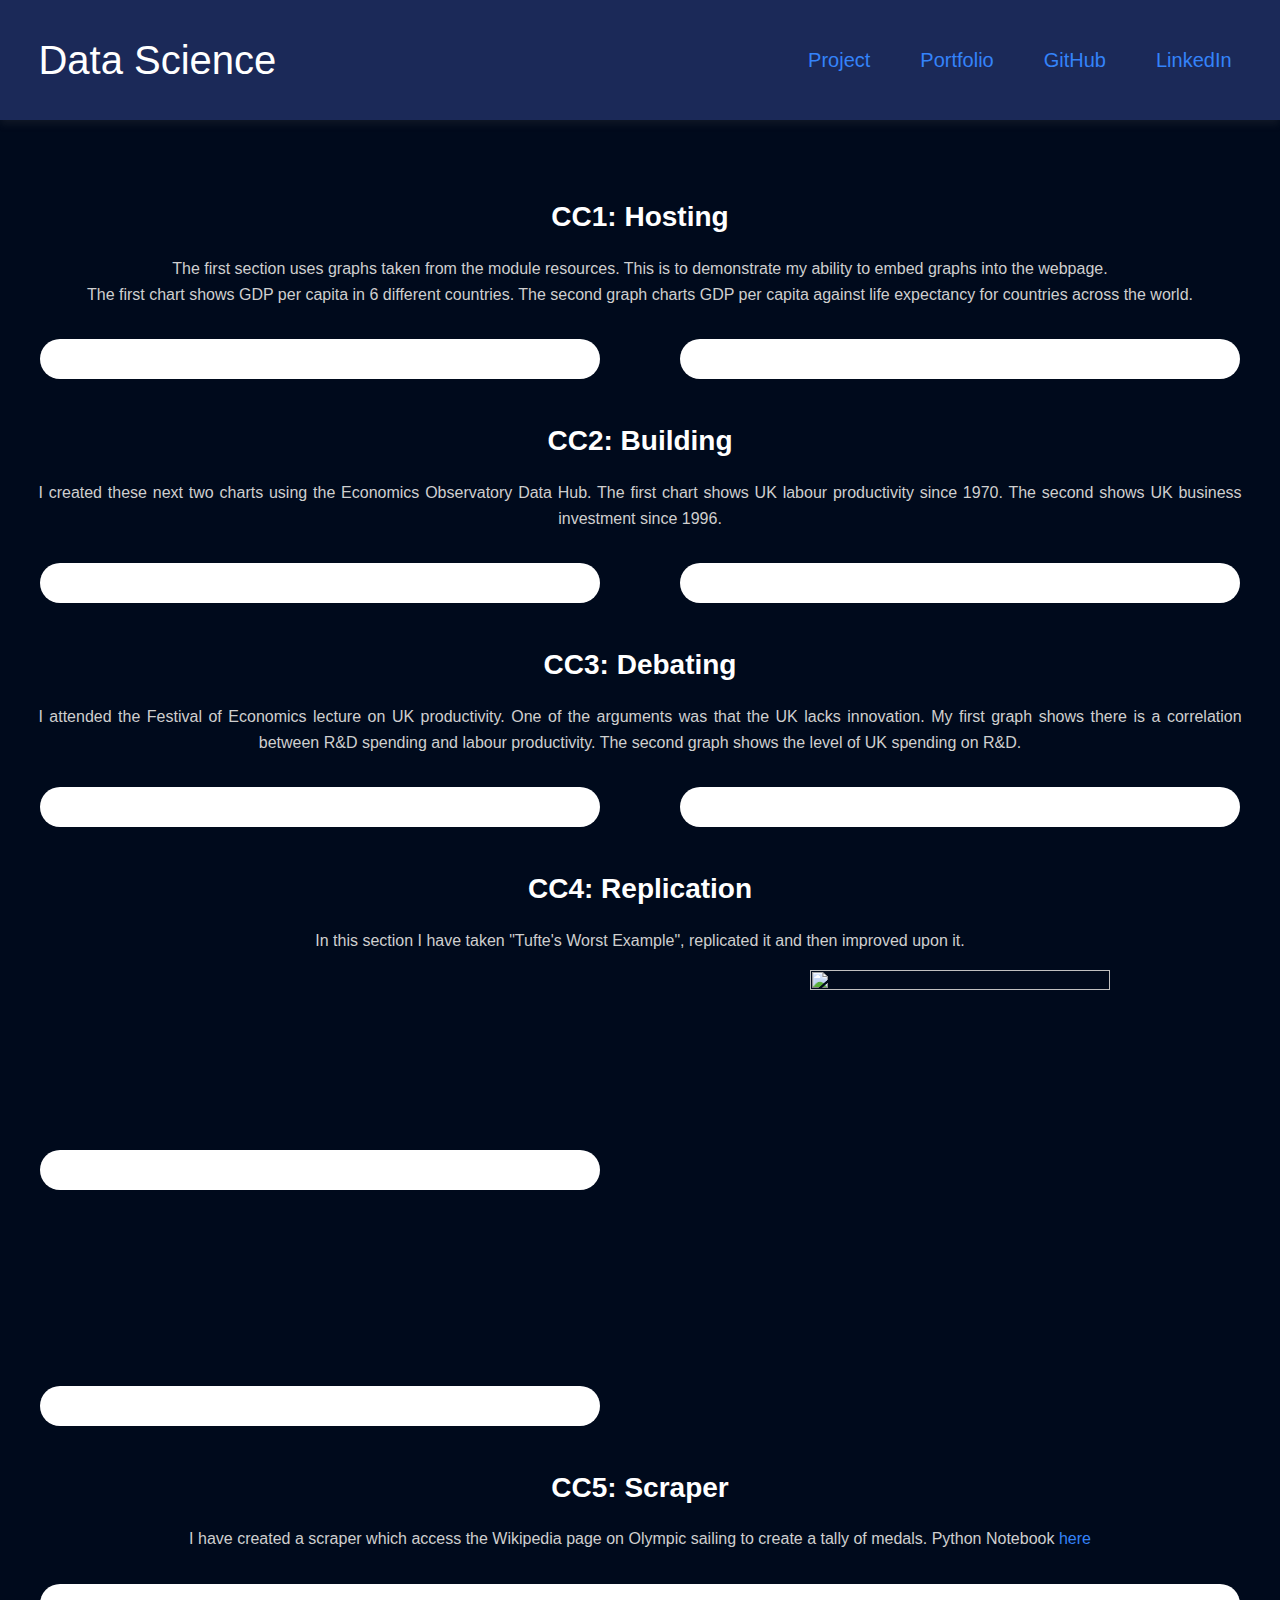
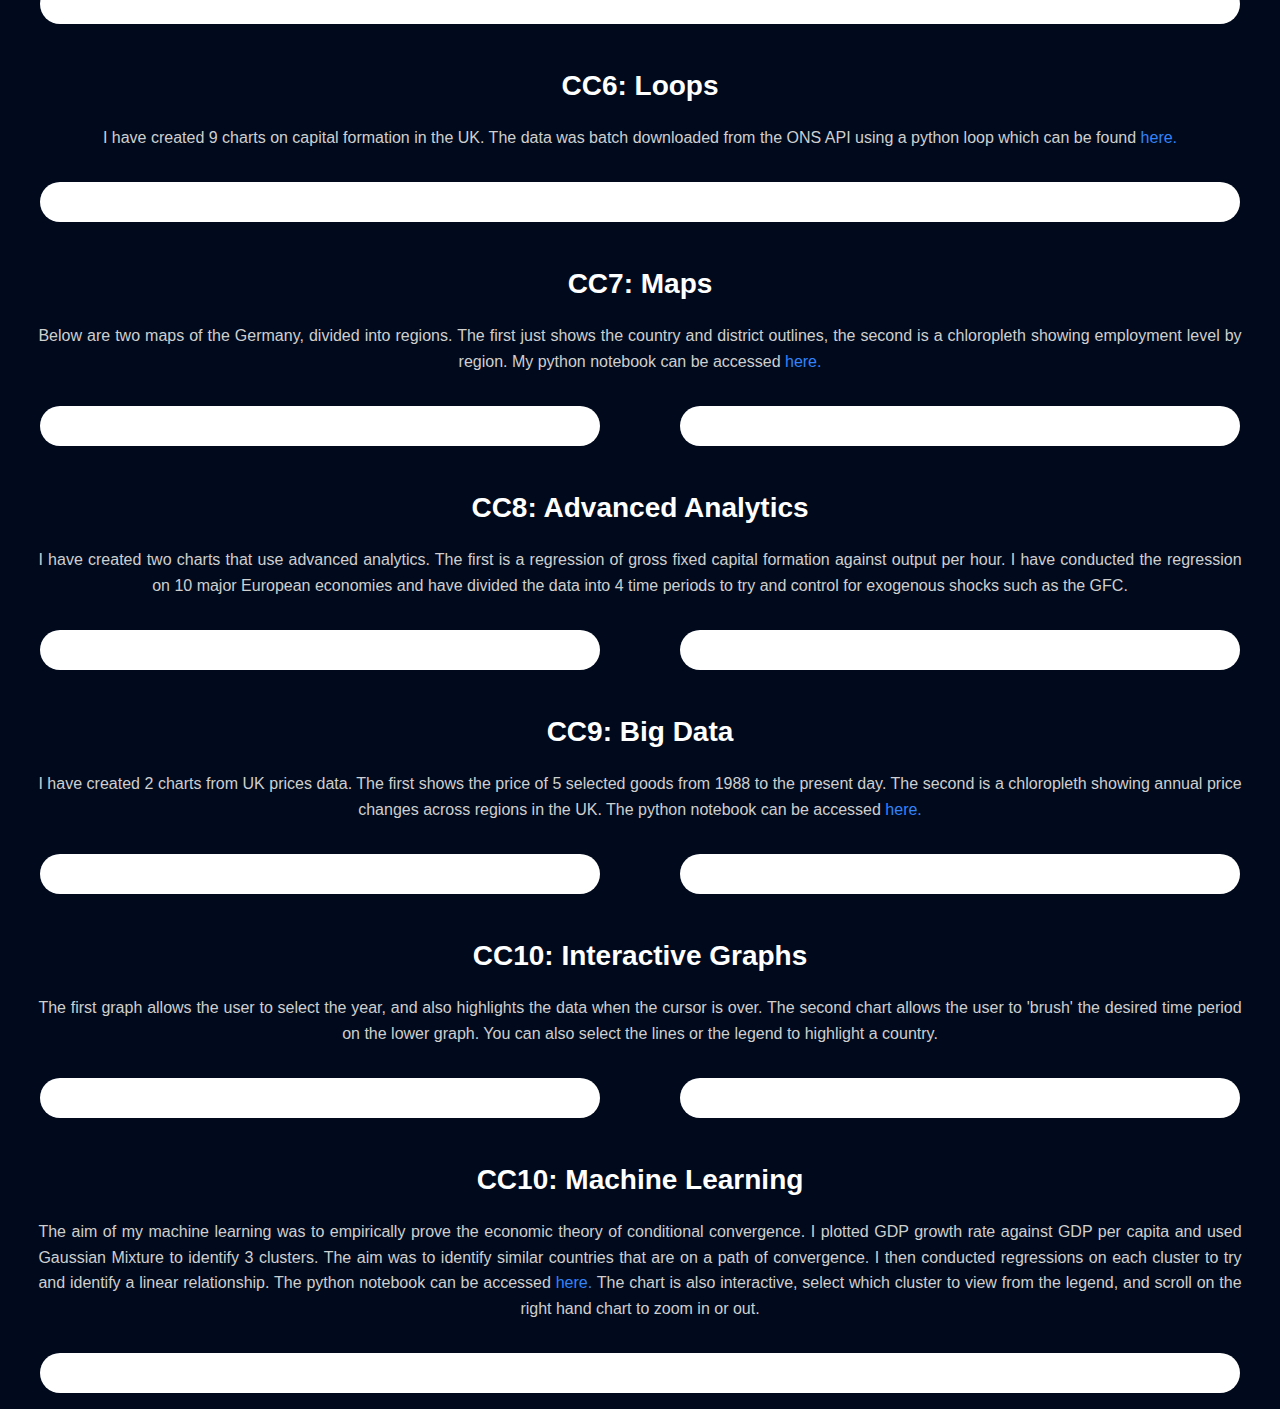
==== commit e74731ef: "more" ====
--- a/portfolio.html
+++ b/portfolio.html
@@ -110,11 +110,29 @@
             <div>
                 <h2>CC3: Debating</h2>
                 <p>
-                    
-                </p>
-            </div>
-        </div>
-    
+                    I attended the Festival of Economics lecture on UK productivity. One of the arguments was that the UK lacks innovation. My first graph shows there is a correlation between R&D spending and 
+                    labour productivity. The second graph shows the level of UK spending on R&D.
+                </p>
+            </div>
+        </div>
+        <div class="row">
+            <div>
+                <figure id="Location20"></figure>
+            </div>
+            <div>
+                <figure id="Location21"></figure>
+            </div>
+        </div>
+    
+        <script>        
+            let figure_20_spec = "https://raw.githubusercontent.com/N-Oldroyd/N-Oldroyd.github.io/refs/heads/main/r_d_chart.json"; 
+            vegaEmbed('#Location20', figure_20_spec) 
+        </script>
+    
+        <script>        
+            let figure_21_spec = "https://raw.githubusercontent.com/N-Oldroyd/N-Oldroyd.github.io/refs/heads/main/uk_bus_investment.json"; 
+            vegaEmbed('#Location21', figure_21_spec) 
+        </script>
 
 
         <div class="row">
@@ -134,7 +152,7 @@
                     <figure id="Location6"></figure>
                 </div>
                 <div>
-                <img src="https://raw.githubusercontent.com/N-Oldroyd/N-Oldroyd.github.io/refs/heads/main/tufte_image.png" width="300">
+                <img src="https://raw.githubusercontent.com/N-Oldroyd/N-Oldroyd.github.io/refs/heads/main/tufte_image.png" width="300" height="400">
                 </div>
                 <div>
                     <figure id="Location17"></figure>
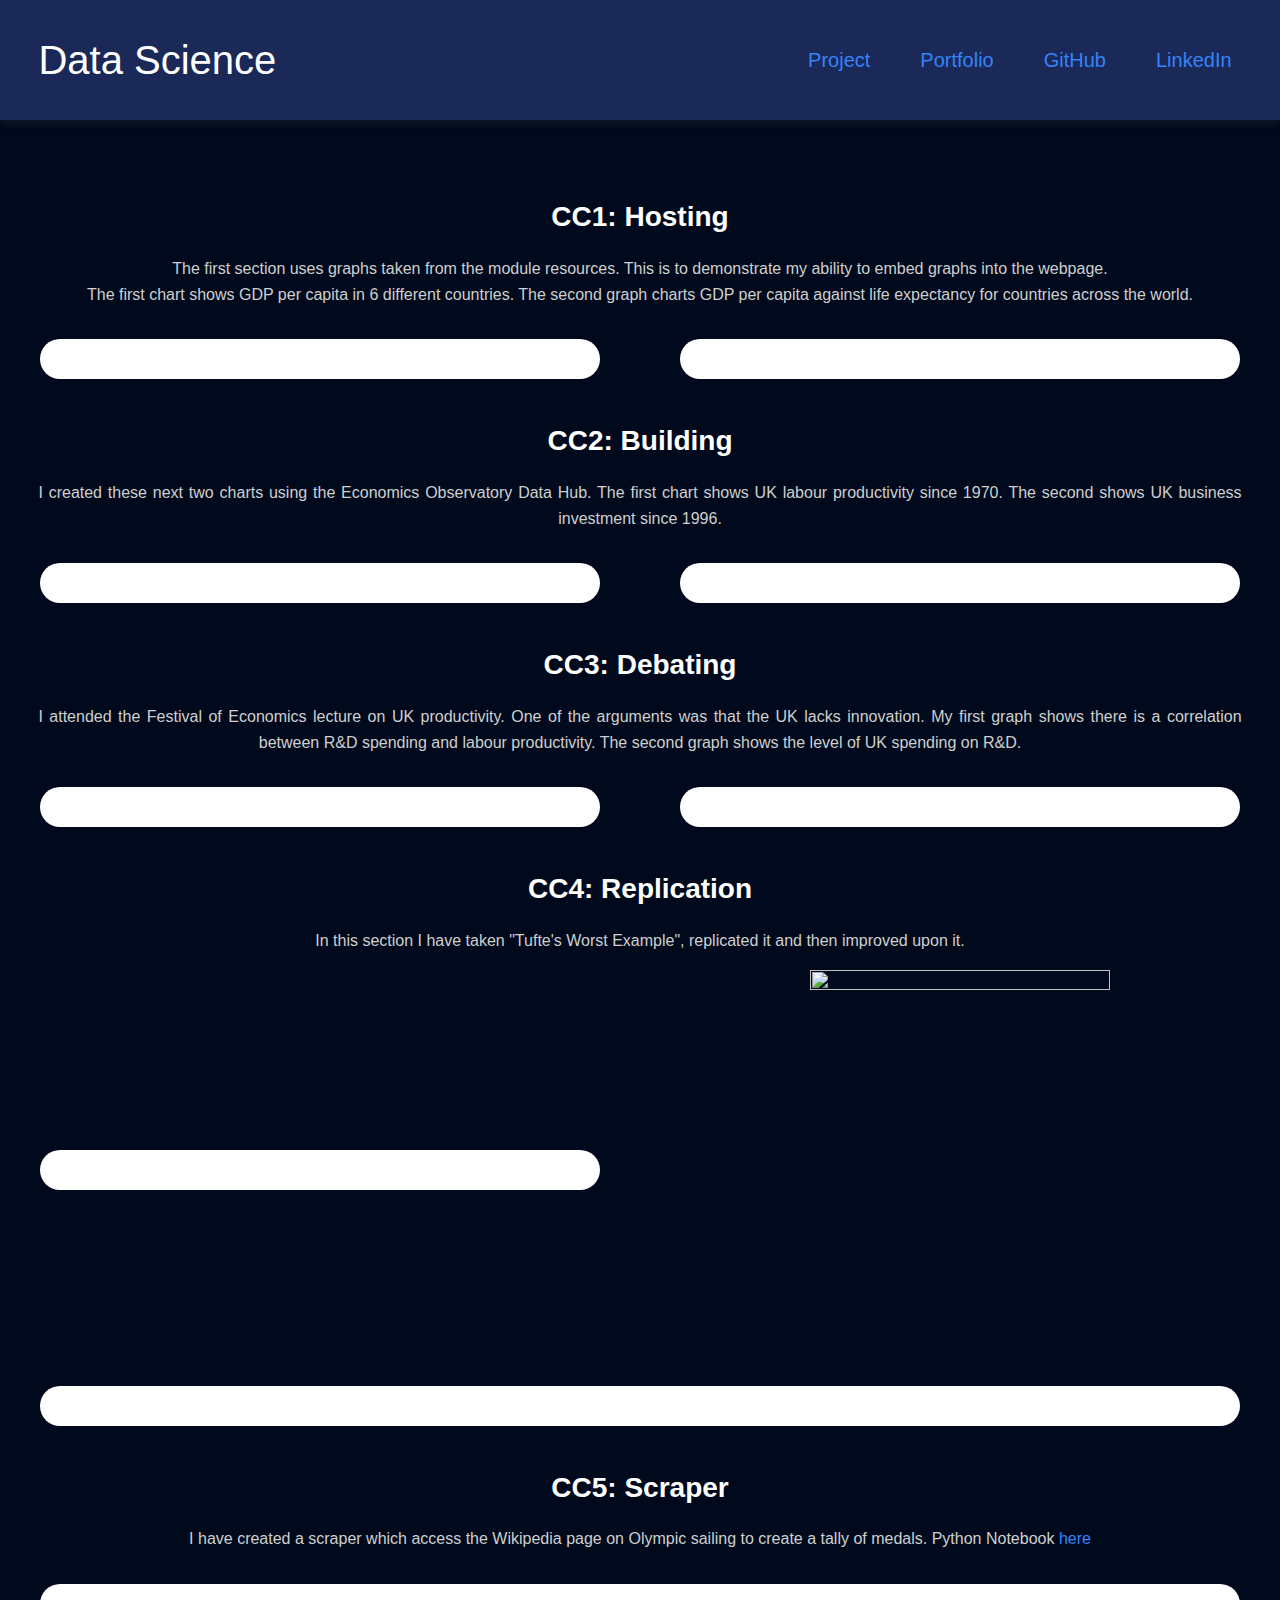
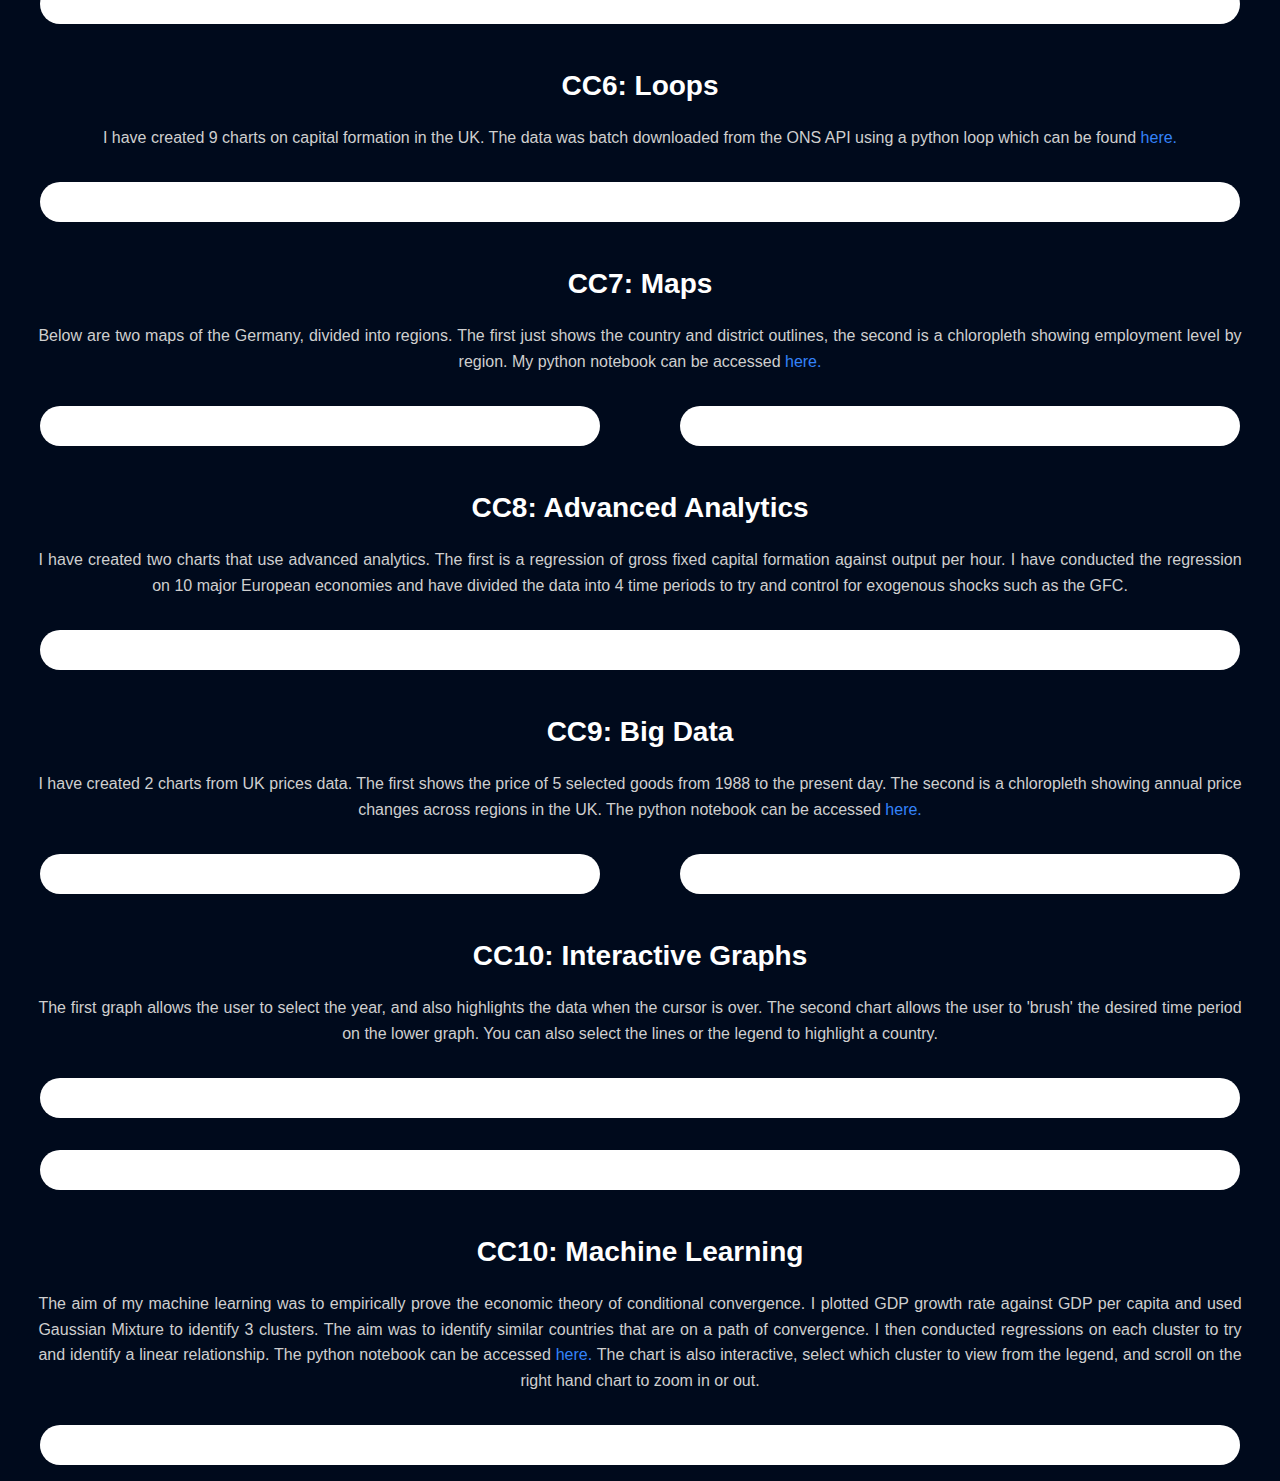
==== commit 6f9f678a: "almost there" ====
--- a/portfolio.html
+++ b/portfolio.html
@@ -130,7 +130,7 @@
         </script>
     
         <script>        
-            let figure_21_spec = "https://raw.githubusercontent.com/N-Oldroyd/N-Oldroyd.github.io/refs/heads/main/uk_bus_investment.json"; 
+            let figure_21_spec = "https://raw.githubusercontent.com/N-Oldroyd/N-Oldroyd.github.io/refs/heads/main/r&d_comparison.json"; 
             vegaEmbed('#Location21', figure_21_spec) 
         </script>
 
@@ -154,6 +154,8 @@
                 <div>
                 <img src="https://raw.githubusercontent.com/N-Oldroyd/N-Oldroyd.github.io/refs/heads/main/tufte_image.png" width="300" height="400">
                 </div>
+            </div>
+            <div class="row">
                 <div>
                     <figure id="Location17"></figure>
                 </div>
@@ -254,9 +256,7 @@
     <div>
         <figure id="Location11"></figure>
     </div>
-    <div>
-        <figure id="Location12"></figure>
-    </div>
+    
 </div>
 
 <script>        
@@ -316,6 +316,8 @@
     <div>
         <figure id="Location19"></figure>
     </div>
+    </div>
+    <div class="row">
     <div>
         <figure id="Location18"></figure>
     </div>
